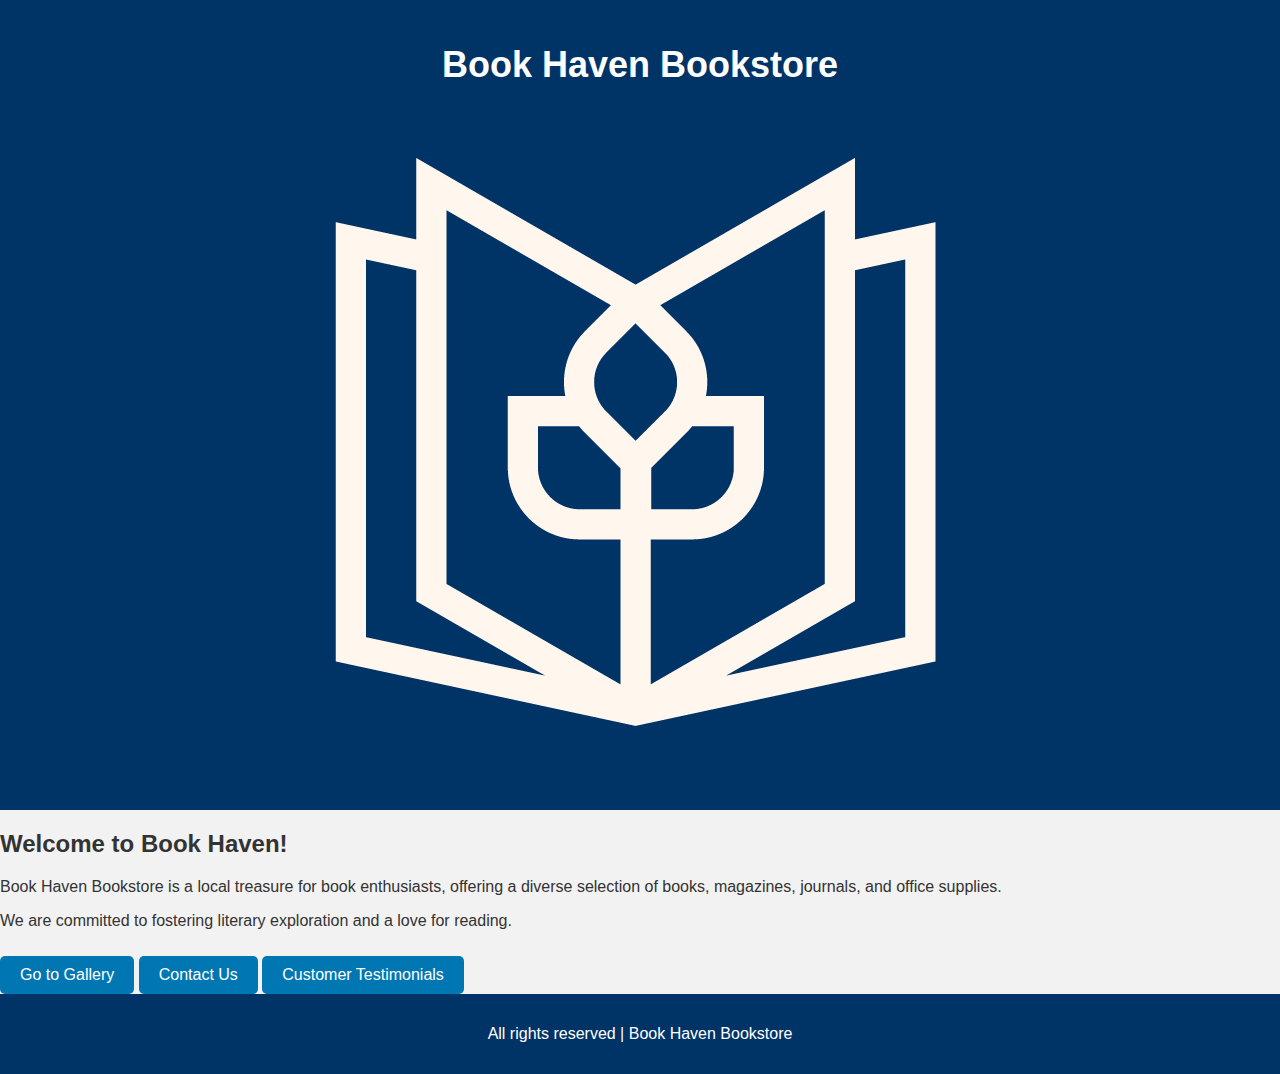
==== book haven book store/index.html @ c3c35e2e "push" ====
<!DOCTYPE html>
<html lang="en">
<head>
  <meta charset="UTF-8">
  <meta name="viewport" content="width=device-width, initial-scale=1.0">
  <title>Book Haven Bookstore</title>
  <link rel="stylesheet" href="styles.css"> <!-- Link to external CSS file -->
</head>
<body>
  <header>
    <h1>Book Haven Bookstore</h1>
    <img src="bookhaven-logo.png" alt="Book Haven Logo" />
  </header>

  <section>
    <h2>Welcome to Book Haven!</h2>
    <p>Book Haven Bookstore is a local treasure for book enthusiasts, offering a diverse selection of books, magazines, journals, and office supplies.</p>
    <p>We are committed to fostering literary exploration and a love for reading.</p>

    <!-- Navigation Buttons -->
    <a href="gallery.html" class="btn">Go to Gallery</a>
    <a href="about-contact.html" class="btn">Contact Us</a>
    <a href="testimonials.html" class="btn">Customer Testimonials</a>
  </section>

  <footer>
    <p>All rights reserved | Book Haven Bookstore</p>
  </footer>
</body>
</html>
---- book haven book store/styles.css ----
/* Global Styling */
body {
    font-family: 'Helvetica Neue', sans-serif;  /* Typography Option 3 */
    background-color: #F2F2F2;  /* Color Palette 1 Background */
    color: #333333;  /* Font Color 3 - Grey */
    margin: 0;
    padding: 0;
  }
  
  /* Header Styling */
  header {
    background-color: #003366;  /* Color Palette 1 - Dark Blue */
    padding: 20px;
    color: white;
    text-align: center;
  }
  
  header h1 {
    font-size: 36px;
  }
  
  /* Footer Styling */
  footer {
    background-color: #003366;  /* Color Palette 1 - Dark Blue */
    padding: 15px;
    color: white;
    text-align: center;
  }
  
  /* Button Styling */
  .btn {
    background-color: #0077B3;  /* Color Palette 1 - Blue */
    color: white;
    padding: 10px 20px;
    text-align: center;
    text-decoration: none;
    display: inline-block;
    font-size: 16px;
    border: none;
    cursor: pointer;
    border-radius: 5px;
    margin-top: 10px;
  }
  
  .btn:hover {
    background-color: #005D8E;  /* Hover effect */
  }
  
  /* Product Gallery Styling */
  .gallery {
    display: grid;
    grid-template-columns: repeat(3, 1fr);
    gap: 20px;
    padding: 20px;
  }
  
  .product img {
    width: 100%;
    height: auto;
  }
  
  .product button {
    padding: 10px;
    background-color: #4CAF50;
    color: white;
    border: none;
    cursor: pointer;
  }
  
  /* Contact Form Styling */
  form {
    background-color: white;
    padding: 20px;
    border-radius: 8px;
  }
  
  label {
    display: block;
    margin-bottom: 8px;
  }
  
  input, textarea {
    width: 100%;
    padding: 12px;
    margin: 10px 0;
    border: 1px solid #ccc;
    border-radius: 5px;
  }
  
  button[type="submit"] {
    background-color: #4CAF50;
    color: white;
    padding: 10px 20px;
    border: none;
    cursor: pointer;
    border-radius: 5px;
  }
  
  /* Testimonials Section Styling */
  .testimonials {
    margin: 20px;
  }
  
  .testimonial {
    background-color: #ffffff;
    padding: 15px;
    border-radius: 5px;
    margin-bottom: 10px;
  }
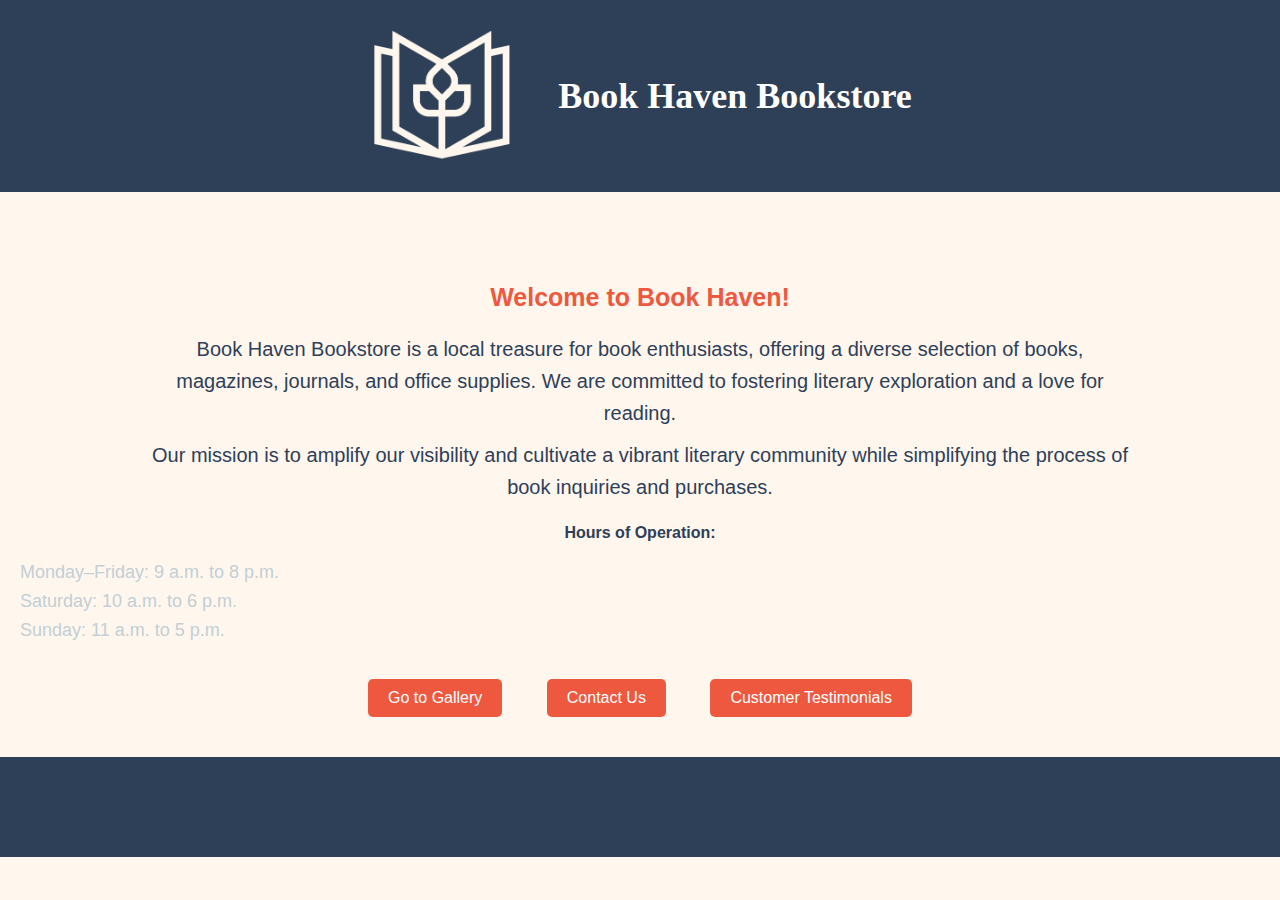
==== commit 5b762cf4: "push" ====
--- a/book haven book store/index.html
+++ b/book haven book store/index.html
@@ -5,17 +5,137 @@
   <meta name="viewport" content="width=device-width, initial-scale=1.0">
   <title>Book Haven Bookstore</title>
   <link rel="stylesheet" href="styles.css"> <!-- Link to external CSS file -->
+  <style>
+    /* Global Styles */
+    body {
+      font-family: 'Arial', sans-serif; 
+      background-color: #FFF7EE; 
+      color: #C1CFD6; 
+      margin: 0;
+      padding: 0;
+    }
+
+    /* Header */
+    header {
+      display: flex;
+      justify-content: center;
+      align-items: center;
+      background-color: #2E4057;
+      padding: 20px;
+      color: white;
+    }
+
+    header h1 {
+      font-family: 'Georgia', serif;
+      font-size: 36px;
+      margin-left: 20px;
+    }
+
+    header img {
+      width: 150px;  /* Make the logo smaller */
+      height: auto;
+      margin-right: 20px;
+    }
+
+    /* Main Section */
+    section {
+      text-align: center;
+      margin-top: 50px;
+      padding: 20px;
+    }
+
+    section h2 {
+      font-family: 'Arial', sans-serif; 
+      font-size: 25px;
+      font-weight: bold;
+      color: #EE583F; 
+    }
+
+    section p {
+      font-family: 'Comic Sans MS', cursive, sans-serif; 
+      font-size: 20px;
+      line-height: 1.6;
+      color: #2E4057;
+      margin: 10px auto;
+      width: 80%;
+    }
+
+    section ul {
+      list-style-type: none;
+      padding: 0;
+      text-align: left;
+      font-size: 18px;
+    }
+
+    section ul li {
+      margin-bottom: 8px;
+    }
+
+    /* Button Styles */
+    .btn {
+      background-color: #EE583F;
+      color: white;
+      padding: 10px 20px;
+      text-align: center;
+      text-decoration: none;
+      font-size: 16px;
+      border: none;
+      border-radius: 5px;
+      margin: 20px;
+      display: inline-block;
+    }
+
+    .btn:hover {
+      background-color: #C7865E;
+    }
+
+    /* Footer */
+    footer {
+      background-color: #2E4057;
+      padding: 15px;
+      color: white;
+      text-align: center;
+    }
+
+    /* Responsive Design */
+    @media (max-width: 768px) {
+      header {
+        flex-direction: column;
+        text-align: center;
+      }
+
+      header img {
+        width: 100px;  /* Smaller logo for mobile */
+      }
+
+      header h1 {
+        margin-left: 0;
+        margin-top: 10px;
+      }
+
+      section p {
+        font-size: 18px;
+      }
+    }
+  </style>
 </head>
 <body>
   <header>
+    <img src="bookhaven-logo.png" alt="Book Haven Logo" />
     <h1>Book Haven Bookstore</h1>
-    <img src="bookhaven-logo.png" alt="Book Haven Logo" />
   </header>
 
   <section>
     <h2>Welcome to Book Haven!</h2>
-    <p>Book Haven Bookstore is a local treasure for book enthusiasts, offering a diverse selection of books, magazines, journals, and office supplies.</p>
-    <p>We are committed to fostering literary exploration and a love for reading.</p>
+    <p>Book Haven Bookstore is a local treasure for book enthusiasts, offering a diverse selection of books, magazines, journals, and office supplies. We are committed to fostering literary exploration and a love for reading.</p>
+    <p>Our mission is to amplify our visibility and cultivate a vibrant literary community while simplifying the process of book inquiries and purchases.</p>
+
+    <h3><strong>Hours of Operation:</strong></h3>
+    <ul>
+      <li>Monday–Friday: 9 a.m. to 8 p.m.</li>
+      <li>Saturday: 10 a.m. to 6 p.m.</li>
+      <li>Sunday: 11 a.m. to 5 p.m.</li>
+    </ul>
 
     <!-- Navigation Buttons -->
     <a href="gallery.html" class="btn">Go to Gallery</a>
--- a/book haven book store/styles.css
+++ b/book haven book store/styles.css
@@ -1,110 +1,134 @@
 /* Global Styling */
 body {
-    font-family: 'Helvetica Neue', sans-serif;  /* Typography Option 3 */
-    background-color: #F2F2F2;  /* Color Palette 1 Background */
-    color: #333333;  /* Font Color 3 - Grey */
-    margin: 0;
-    padding: 0;
-  }
-  
-  /* Header Styling */
-  header {
-    background-color: #003366;  /* Color Palette 1 - Dark Blue */
-    padding: 20px;
-    color: white;
-    text-align: center;
-  }
-  
-  header h1 {
-    font-size: 36px;
-  }
-  
-  /* Footer Styling */
-  footer {
-    background-color: #003366;  /* Color Palette 1 - Dark Blue */
-    padding: 15px;
-    color: white;
-    text-align: center;
-  }
-  
-  /* Button Styling */
-  .btn {
-    background-color: #0077B3;  /* Color Palette 1 - Blue */
-    color: white;
-    padding: 10px 20px;
-    text-align: center;
-    text-decoration: none;
-    display: inline-block;
-    font-size: 16px;
-    border: none;
-    cursor: pointer;
-    border-radius: 5px;
-    margin-top: 10px;
-  }
-  
-  .btn:hover {
-    background-color: #005D8E;  /* Hover effect */
-  }
-  
-  /* Product Gallery Styling */
-  .gallery {
-    display: grid;
-    grid-template-columns: repeat(3, 1fr);
-    gap: 20px;
-    padding: 20px;
-  }
-  
-  .product img {
-    width: 100%;
-    height: auto;
-  }
-  
-  .product button {
-    padding: 10px;
-    background-color: #4CAF50;
-    color: white;
-    border: none;
-    cursor: pointer;
-  }
-  
-  /* Contact Form Styling */
-  form {
-    background-color: white;
-    padding: 20px;
-    border-radius: 8px;
-  }
-  
-  label {
-    display: block;
-    margin-bottom: 8px;
-  }
-  
-  input, textarea {
-    width: 100%;
-    padding: 12px;
-    margin: 10px 0;
-    border: 1px solid #ccc;
-    border-radius: 5px;
-  }
-  
-  button[type="submit"] {
-    background-color: #4CAF50;
-    color: white;
-    padding: 10px 20px;
-    border: none;
-    cursor: pointer;
-    border-radius: 5px;
-  }
-  
-  /* Testimonials Section Styling */
-  .testimonials {
-    margin: 20px;
-  }
-  
-  .testimonial {
-    background-color: #ffffff;
-    padding: 15px;
-    border-radius: 5px;
-    margin-bottom: 10px;
-  }
-  +  font-family: 'Arial', sans-serif;  /* Default body font */
+  background-color: #FFF7EE;  /* Color Palette Background */
+  color: #C1CFD6;  /* Font Color */
+  margin: 0;
+  padding: 0;
+}
+
+/* Header Styling */
+header {
+  background-color: #2E4057;  /* Color Palette - Dark Blue */
+  padding: 20px;
+  color: white;
+  text-align: center;
+}
+
+/* Typography - Title */
+h1 {
+  font-family: 'Georgia', serif; /* Title Large */
+  font-size: 30px;
+  font-weight: bold;
+  color: white;
+}
+
+h2 {
+  font-family: 'Arial', sans-serif; /* Subtitle */
+  font-size: 15px;
+  font-weight: bold;
+  color: #EE583F; /* Color from the palette */
+}
+
+/* Button Styling */
+.btn {
+  background-color: #EE583F;  /* Color Palette - Bright Orange */
+  color: white;
+  padding: 10px 20px;
+  text-align: center;
+  text-decoration: none;
+  display: inline-block;
+  font-size: 16px;
+  border: none;
+  cursor: pointer;
+  margin-top: 10px;
+  border-radius: 5px;
+}
+
+.btn:hover {
+  background-color: #C7865E; /* Darker Orange from Palette */
+}
+
+/* Typography - Body Text */
+p {
+  font-family: 'Comic Sans MS', cursive, sans-serif;  /* Body large */
+  font-size: 20px;
+  line-height: 1.5;
+  color: #2E4057; /* Dark blue color for body */
+}
+
+strong {
+  font-family: 'Arial', sans-serif;  /* Body Strong */
+  font-size: 16px;
+  font-weight: bold;
+  color: #2E4057;
+}
+
+/* Captions */
+caption {
+  font-family: 'Calibri', sans-serif; /* Captions */
+  font-size: 11px;
+  color: #2E4057;
+}
+
+/* Footer Styling */
+footer {
+  background-color: #2E4057;  /* Color Palette - Dark Blue */
+  padding: 10px;
+  color: white;
+  text-align: center;
+}
+
+/* Gallery Page Styling */
+.gallery {
+  display: grid;
+  grid-template-columns: repeat(3, 1fr);
+  gap: 20px;
+  padding: 20px;
+}
+
+.product img {
+  width: 100%;
+  height: auto;
+}
+
+/* Form and Input Styling */
+form {
+  background-color: white;
+  padding: 20px;
+  border-radius: 8px;
+}
+
+label {
+  display: block;
+  margin-bottom: 8px;
+}
+
+input, textarea {
+  width: 100%;
+  padding: 12px;
+  margin: 10px 0;
+  border: 1px solid #ccc;
+  border-radius: 5px;
+}
+
+button[type="submit"] {
+  background-color: #4CAF50;
+  color: white;
+  padding: 10px 20px;
+  border: none;
+  cursor: pointer;
+  border-radius: 5px;
+}
+
+/* Testimonials Section Styling */
+.testimonials {
+  margin: 20px;
+}
+
+.testimonial {
+  background-color: #ffffff;
+  padding: 15px;
+  border-radius: 5px;
+  margin-bottom: 10px;
+}
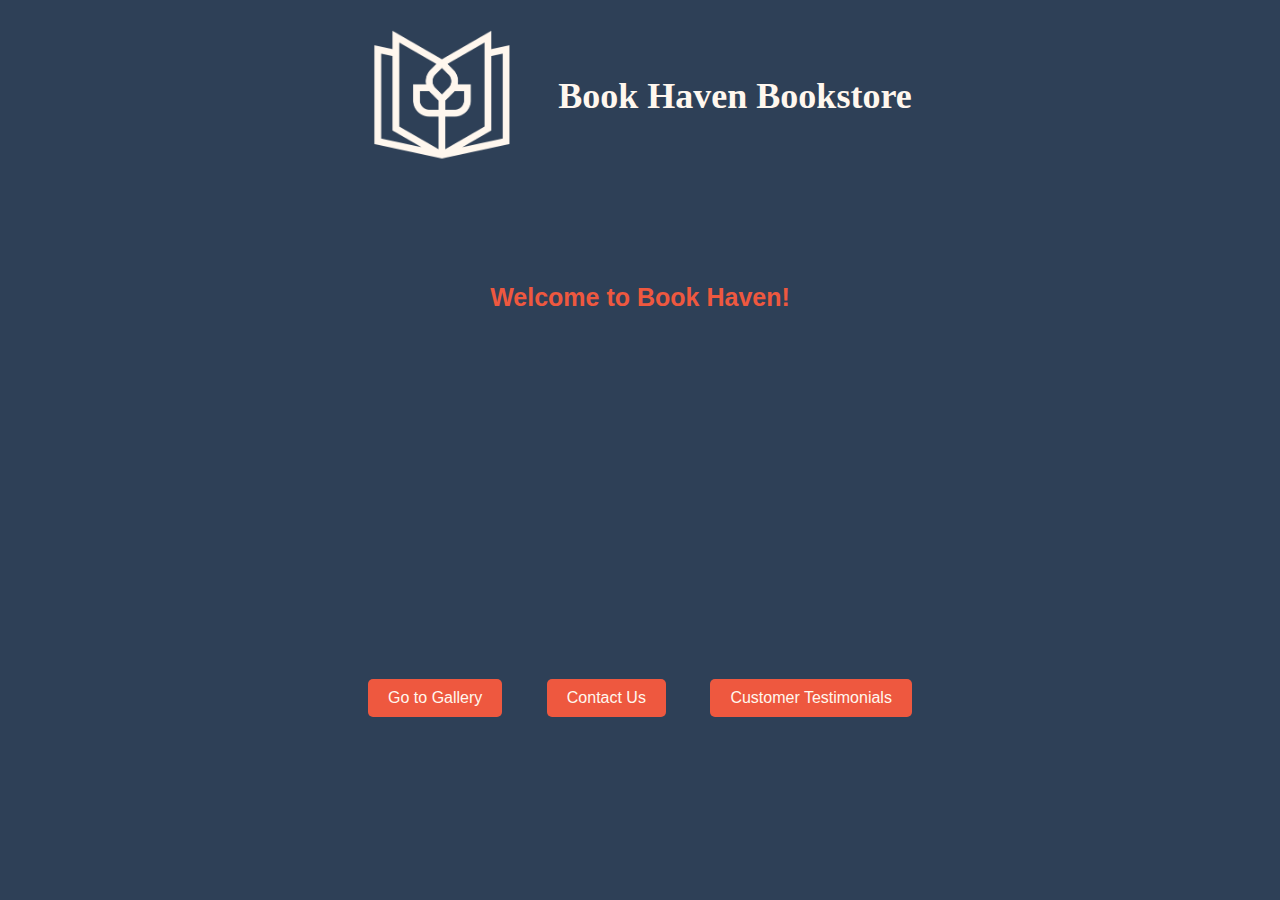
==== commit cb4d52db: "Push" ====
--- a/book haven book store/index.html
+++ b/book haven book store/index.html
@@ -9,8 +9,8 @@
     /* Global Styles */
     body {
       font-family: 'Arial', sans-serif; 
-      background-color: #FFF7EE; 
-      color: #C1CFD6; 
+      background-color: #2E4057; 
+      color: #2E4057; 
       margin: 0;
       padding: 0;
     }
@@ -22,7 +22,7 @@
       align-items: center;
       background-color: #2E4057;
       padding: 20px;
-      color: white;
+      color: 2E4057;
     }
 
     header h1 {
@@ -74,7 +74,7 @@
     /* Button Styles */
     .btn {
       background-color: #EE583F;
-      color: white;
+      color: 2E4057;
       padding: 10px 20px;
       text-align: center;
       text-decoration: none;
@@ -93,7 +93,7 @@
     footer {
       background-color: #2E4057;
       padding: 15px;
-      color: white;
+      color: 2E4057;
       text-align: center;
     }
 
--- a/book haven book store/styles.css
+++ b/book haven book store/styles.css
@@ -1,43 +1,77 @@
 /* Global Styling */
 body {
   font-family: 'Arial', sans-serif;  /* Default body font */
-  background-color: #FFF7EE;  /* Color Palette Background */
-  color: #C1CFD6;  /* Font Color */
+  background-color: #2E4057;  /* Background color: Light cream */
+  color: #C1CFD6;  /* Font Color: Greyish for main text (from color palette) */
   margin: 0;
   padding: 0;
 }
 
 /* Header Styling */
 header {
-  background-color: #2E4057;  /* Color Palette - Dark Blue */
+  display: flex;
+  justify-content: center;
+  align-items: center;
+  background-color: #2E4057;  /* Header background: Dark blue */
   padding: 20px;
-  color: white;
-  text-align: center;
+  color: #FFF7EE;
 }
 
-/* Typography - Title */
-h1 {
-  font-family: 'Georgia', serif; /* Title Large */
+header h1 {
+  font-family: 'Georgia', serif;  /* Main title font */
   font-size: 30px;
   font-weight: bold;
-  color: white;
+  margin-left: 20px;
+  color: #FFF7EE;  /* Title color: white for contrast */
 }
 
-h2 {
-  font-family: 'Arial', sans-serif; /* Subtitle */
-  font-size: 15px;
+header img {
+  width: 120px;  /* Make the logo smaller */
+  height: auto;
+  margin-right: 20px;
+}
+
+/* Main Section */
+section {
+  text-align: center;
+  margin-top: 50px;
+  padding: 20px;
+}
+
+section h2 {
+  font-family: 'Arial', sans-serif;  /* Subtitle font */
+  font-size: 25px;
   font-weight: bold;
-  color: #EE583F; /* Color from the palette */
+  color: #EE583F;  /* Subtitle color: Bright orange */
+}
+
+section p {
+  font-family: 'Comic Sans MS', cursive, sans-serif;  /* Body large font */
+  font-size: 20px;
+  line-height: 1.6;
+  color: #2E4057;  /* Body text color: Dark blue */
+  margin: 10px auto;
+  width: 80%;
+}
+
+section ul {
+  list-style-type: none;
+  padding: 0;
+  text-align: left;
+  font-size: 18px;
+}
+
+section ul li {
+  margin-bottom: 8px;
 }
 
 /* Button Styling */
 .btn {
-  background-color: #EE583F;  /* Color Palette - Bright Orange */
-  color: white;
+  background-color: #EE583F;  /* Button background: Bright orange */
+  color: #FFF7EE;
   padding: 10px 20px;
   text-align: center;
   text-decoration: none;
-  display: inline-block;
   font-size: 16px;
   border: none;
   cursor: pointer;
@@ -46,55 +80,20 @@
 }
 
 .btn:hover {
-  background-color: #C7865E; /* Darker Orange from Palette */
-}
-
-/* Typography - Body Text */
-p {
-  font-family: 'Comic Sans MS', cursive, sans-serif;  /* Body large */
-  font-size: 20px;
-  line-height: 1.5;
-  color: #2E4057; /* Dark blue color for body */
-}
-
-strong {
-  font-family: 'Arial', sans-serif;  /* Body Strong */
-  font-size: 16px;
-  font-weight: bold;
-  color: #2E4057;
-}
-
-/* Captions */
-caption {
-  font-family: 'Calibri', sans-serif; /* Captions */
-  font-size: 11px;
-  color: #2E4057;
+  background-color: #C7865E;  /* Button hover: Dark orange */
 }
 
 /* Footer Styling */
 footer {
-  background-color: #2E4057;  /* Color Palette - Dark Blue */
-  padding: 10px;
-  color: white;
+  background-color: #2E4057;  /* Footer background: Dark blue */
+  padding: 15px;
+  color: 2E4057;
   text-align: center;
-}
-
-/* Gallery Page Styling */
-.gallery {
-  display: grid;
-  grid-template-columns: repeat(3, 1fr);
-  gap: 20px;
-  padding: 20px;
-}
-
-.product img {
-  width: 100%;
-  height: auto;
 }
 
 /* Form and Input Styling */
 form {
-  background-color: white;
+  background-color: 2E4057;
   padding: 20px;
   border-radius: 8px;
 }
@@ -113,7 +112,7 @@
 }
 
 button[type="submit"] {
-  background-color: #4CAF50;
+  background-color: #4CA50;
   color: white;
   padding: 10px 20px;
   border: none;
@@ -127,7 +126,7 @@
 }
 
 .testimonial {
-  background-color: #ffffff;
+  background-color: #FFF7EE;
   padding: 15px;
   border-radius: 5px;
   margin-bottom: 10px;
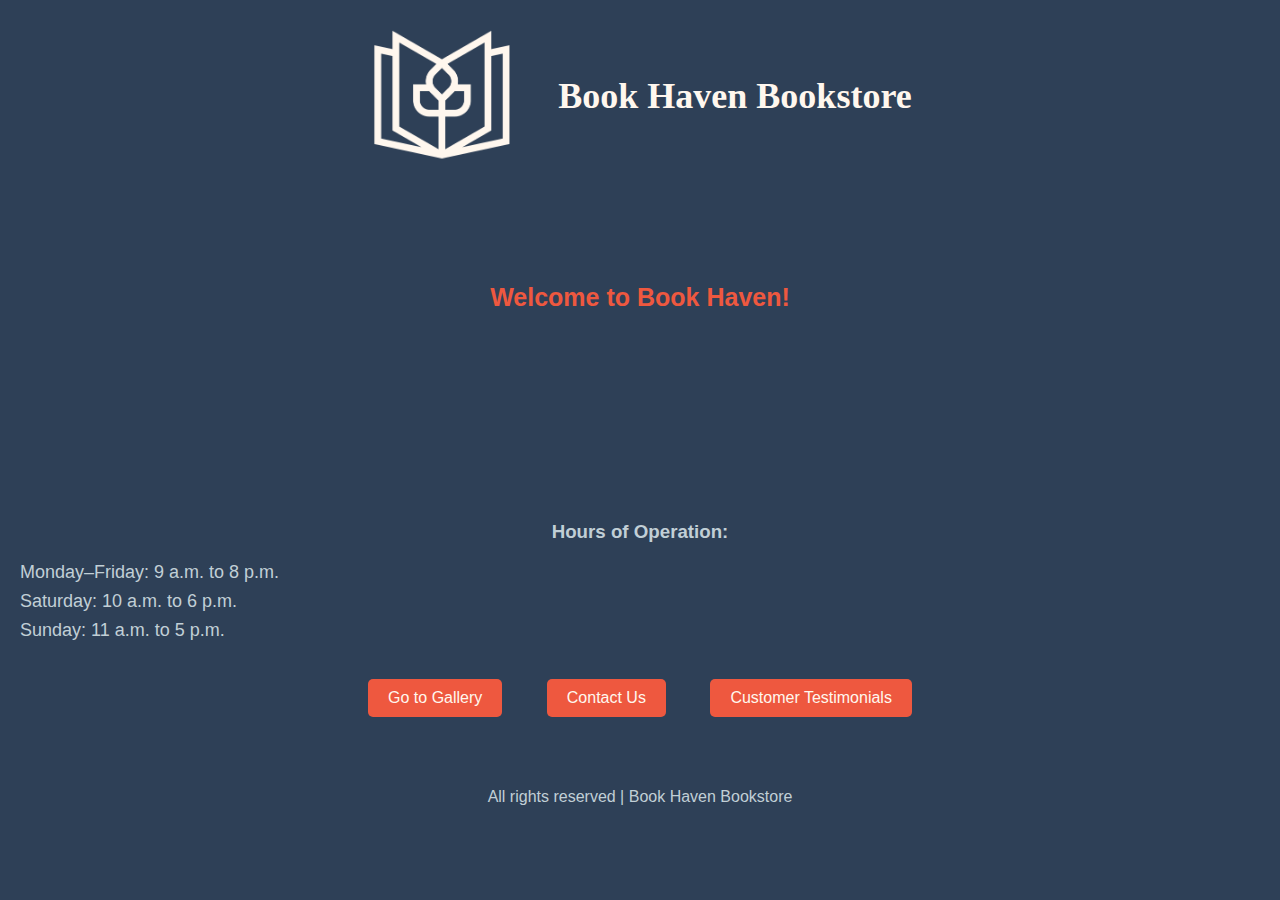
==== commit 7a76adaa: "p[suh" ====
--- a/book haven book store/index.html
+++ b/book haven book store/index.html
@@ -10,7 +10,7 @@
     body {
       font-family: 'Arial', sans-serif; 
       background-color: #2E4057; 
-      color: #2E4057; 
+      color: #C1CFD6; 
       margin: 0;
       padding: 0;
     }
@@ -22,7 +22,7 @@
       align-items: center;
       background-color: #2E4057;
       padding: 20px;
-      color: 2E4057;
+      color: #C1CFD6;
     }
 
     header h1 {
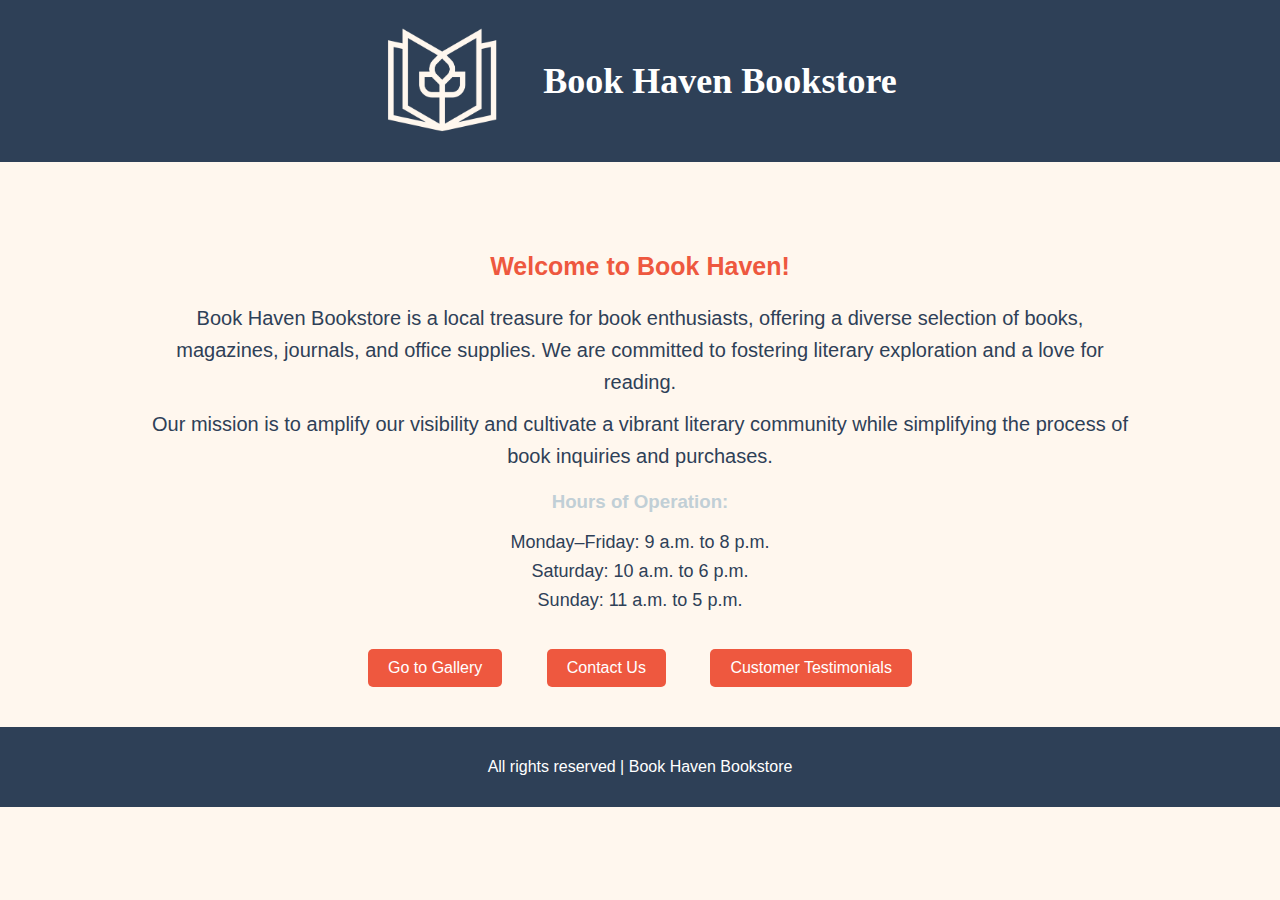
==== commit 3cb68eb4: "push" ====
--- a/book haven book store/index.html
+++ b/book haven book store/index.html
@@ -8,31 +8,32 @@
   <style>
     /* Global Styles */
     body {
-      font-family: 'Arial', sans-serif; 
-      background-color: #2E4057; 
-      color: #C1CFD6; 
+      font-family: 'Arial', sans-serif;
+      background-color: #FFF7EE; /* Light cream */
+      color: #C1CFD6; /* Greyish for text */
       margin: 0;
       padding: 0;
     }
 
-    /* Header */
+    /* Header Styling */
     header {
       display: flex;
       justify-content: center;
       align-items: center;
-      background-color: #2E4057;
+      background-color: #2E4057; /* Dark blue */
       padding: 20px;
-      color: #C1CFD6;
+      color: white;
     }
 
     header h1 {
       font-family: 'Georgia', serif;
       font-size: 36px;
       margin-left: 20px;
+      color: white;
     }
 
     header img {
-      width: 150px;  /* Make the logo smaller */
+      width: 120px; /* Smaller logo */
       height: auto;
       margin-right: 20px;
     }
@@ -45,17 +46,17 @@
     }
 
     section h2 {
-      font-family: 'Arial', sans-serif; 
+      font-family: 'Arial', sans-serif;
       font-size: 25px;
       font-weight: bold;
-      color: #EE583F; 
+      color: #EE583F; /* Bright orange */
     }
 
     section p {
-      font-family: 'Comic Sans MS', cursive, sans-serif; 
+      font-family: 'Comic Sans MS', cursive, sans-serif;
       font-size: 20px;
       line-height: 1.6;
-      color: #2E4057;
+      color: #2E4057; /* Dark blue */
       margin: 10px auto;
       width: 80%;
     }
@@ -63,8 +64,9 @@
     section ul {
       list-style-type: none;
       padding: 0;
-      text-align: left;
+      text-align: center; /* Center the list items */
       font-size: 18px;
+      color: #2E4057; /* Dark blue for visibility */
     }
 
     section ul li {
@@ -73,8 +75,8 @@
 
     /* Button Styles */
     .btn {
-      background-color: #EE583F;
-      color: 2E4057;
+      background-color: #EE583F; /* Button color: Bright orange */
+      color: white;
       padding: 10px 20px;
       text-align: center;
       text-decoration: none;
@@ -86,14 +88,14 @@
     }
 
     .btn:hover {
-      background-color: #C7865E;
+      background-color: #C7865E; /* Button hover: Dark orange */
     }
 
-    /* Footer */
+    /* Footer Styling */
     footer {
-      background-color: #2E4057;
+      background-color: #2E4057; /* Footer background: Dark blue */
       padding: 15px;
-      color: 2E4057;
+      color: white;
       text-align: center;
     }
 
@@ -105,7 +107,7 @@
       }
 
       header img {
-        width: 100px;  /* Smaller logo for mobile */
+        width: 100px; /* Smaller logo for mobile */
       }
 
       header h1 {
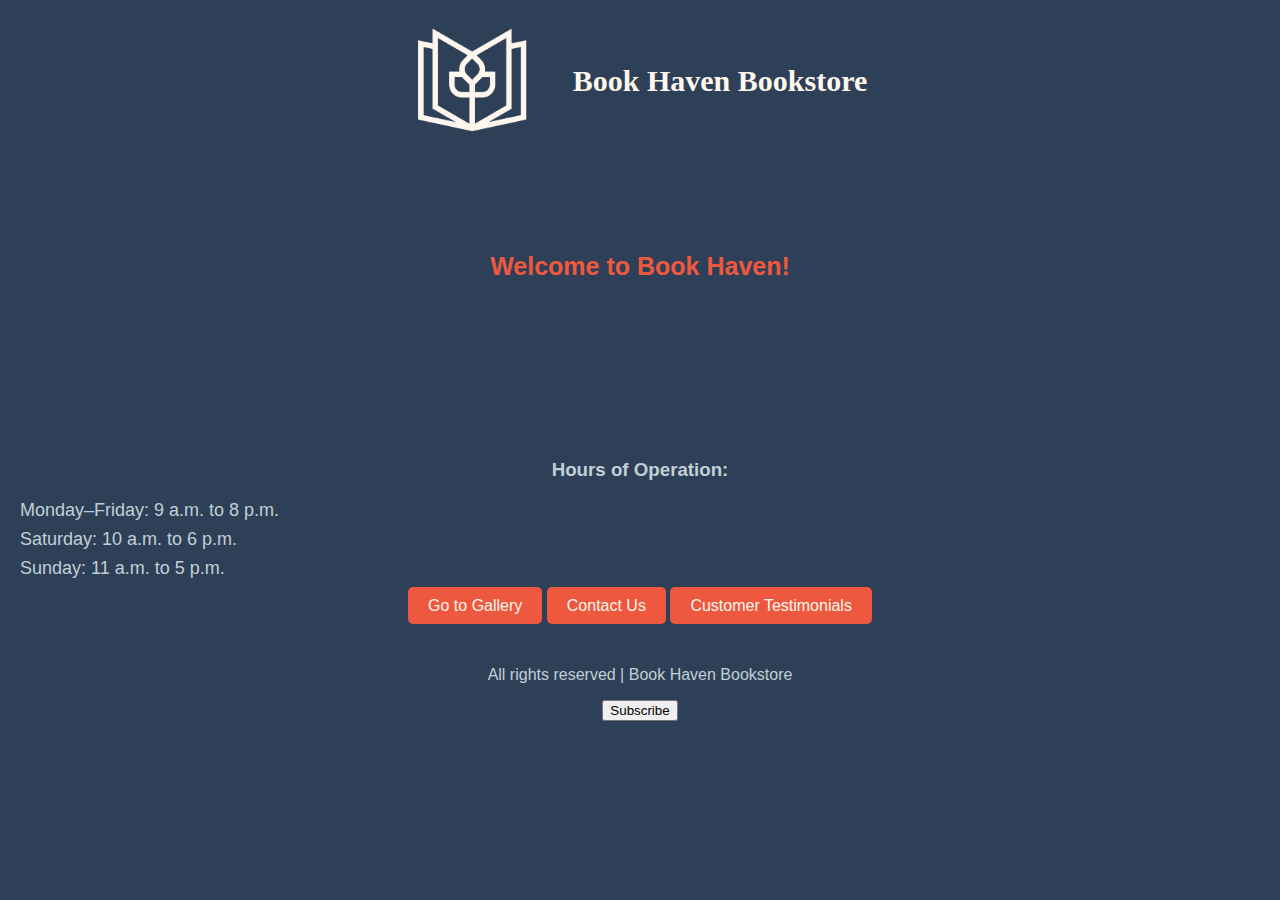
==== commit b7fb890f: "Push" ====
--- a/book haven book store/index.html
+++ b/book haven book store/index.html
@@ -4,122 +4,7 @@
   <meta charset="UTF-8">
   <meta name="viewport" content="width=device-width, initial-scale=1.0">
   <title>Book Haven Bookstore</title>
-  <link rel="stylesheet" href="styles.css"> <!-- Link to external CSS file -->
-  <style>
-    /* Global Styles */
-    body {
-      font-family: 'Arial', sans-serif;
-      background-color: #FFF7EE; /* Light cream */
-      color: #C1CFD6; /* Greyish for text */
-      margin: 0;
-      padding: 0;
-    }
-
-    /* Header Styling */
-    header {
-      display: flex;
-      justify-content: center;
-      align-items: center;
-      background-color: #2E4057; /* Dark blue */
-      padding: 20px;
-      color: white;
-    }
-
-    header h1 {
-      font-family: 'Georgia', serif;
-      font-size: 36px;
-      margin-left: 20px;
-      color: white;
-    }
-
-    header img {
-      width: 120px; /* Smaller logo */
-      height: auto;
-      margin-right: 20px;
-    }
-
-    /* Main Section */
-    section {
-      text-align: center;
-      margin-top: 50px;
-      padding: 20px;
-    }
-
-    section h2 {
-      font-family: 'Arial', sans-serif;
-      font-size: 25px;
-      font-weight: bold;
-      color: #EE583F; /* Bright orange */
-    }
-
-    section p {
-      font-family: 'Comic Sans MS', cursive, sans-serif;
-      font-size: 20px;
-      line-height: 1.6;
-      color: #2E4057; /* Dark blue */
-      margin: 10px auto;
-      width: 80%;
-    }
-
-    section ul {
-      list-style-type: none;
-      padding: 0;
-      text-align: center; /* Center the list items */
-      font-size: 18px;
-      color: #2E4057; /* Dark blue for visibility */
-    }
-
-    section ul li {
-      margin-bottom: 8px;
-    }
-
-    /* Button Styles */
-    .btn {
-      background-color: #EE583F; /* Button color: Bright orange */
-      color: white;
-      padding: 10px 20px;
-      text-align: center;
-      text-decoration: none;
-      font-size: 16px;
-      border: none;
-      border-radius: 5px;
-      margin: 20px;
-      display: inline-block;
-    }
-
-    .btn:hover {
-      background-color: #C7865E; /* Button hover: Dark orange */
-    }
-
-    /* Footer Styling */
-    footer {
-      background-color: #2E4057; /* Footer background: Dark blue */
-      padding: 15px;
-      color: white;
-      text-align: center;
-    }
-
-    /* Responsive Design */
-    @media (max-width: 768px) {
-      header {
-        flex-direction: column;
-        text-align: center;
-      }
-
-      header img {
-        width: 100px; /* Smaller logo for mobile */
-      }
-
-      header h1 {
-        margin-left: 0;
-        margin-top: 10px;
-      }
-
-      section p {
-        font-size: 18px;
-      }
-    }
-  </style>
+  <link rel="stylesheet" href="styles.css">
 </head>
 <body>
   <header>
@@ -129,7 +14,7 @@
 
   <section>
     <h2>Welcome to Book Haven!</h2>
-    <p>Book Haven Bookstore is a local treasure for book enthusiasts, offering a diverse selection of books, magazines, journals, and office supplies. We are committed to fostering literary exploration and a love for reading.</p>
+    <p>Book Haven Bookstore is a local treasure for book enthusiasts, offering a diverse selection of books, magazines, journals, and office supplies.</p>
     <p>Our mission is to amplify our visibility and cultivate a vibrant literary community while simplifying the process of book inquiries and purchases.</p>
 
     <h3><strong>Hours of Operation:</strong></h3>
@@ -145,8 +30,17 @@
     <a href="testimonials.html" class="btn">Customer Testimonials</a>
   </section>
 
+  <!-- Footer Section -->
   <footer>
     <p>All rights reserved | Book Haven Bookstore</p>
+    <button id="subscribeBtn">Subscribe</button> <!-- Subscribe Button -->
   </footer>
+
+  <script>
+    // JavaScript for Subscribe Feature
+    document.getElementById("subscribeBtn").addEventListener("click", function() {
+      alert("Thank you for subscribing");
+    });
+  </script>
 </body>
 </html>
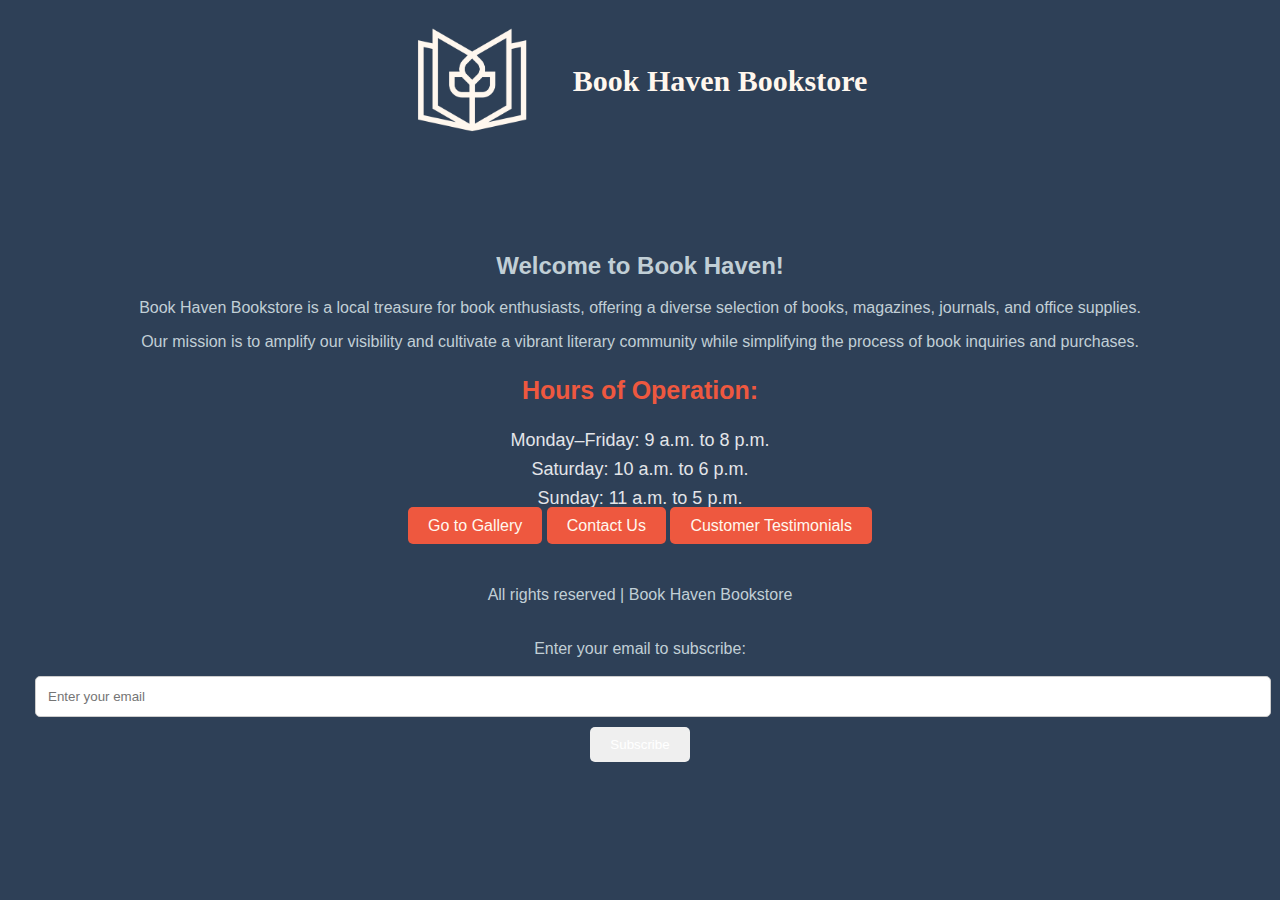
==== commit 2285bee6: "add subsribe input validation" ====
--- a/book haven book store/index.html
+++ b/book haven book store/index.html
@@ -30,16 +30,31 @@
     <a href="testimonials.html" class="btn">Customer Testimonials</a>
   </section>
 
-  <!-- Footer Section -->
+  <!-- Footer Section with Subscribe Feature -->
   <footer>
     <p>All rights reserved | Book Haven Bookstore</p>
-    <button id="subscribeBtn">Subscribe</button> <!-- Subscribe Button -->
+    <!-- Subscribe Form -->
+    <form id="subscribeForm">
+      <label for="email">Enter your email to subscribe:</label>
+      <input type="email" id="email" name="email" placeholder="Enter your email" required>
+      <button type="submit" id="subscribeBtn">Subscribe</button>
+    </form>
   </footer>
 
   <script>
-    // JavaScript for Subscribe Feature
-    document.getElementById("subscribeBtn").addEventListener("click", function() {
-      alert("Thank you for subscribing");
+    // JavaScript for Subscribe Feature with Input Validation
+    document.getElementById("subscribeForm").addEventListener("submit", function(event) {
+      event.preventDefault(); // Prevent form submission
+
+      const emailInput = document.getElementById("email").value;
+      const emailPattern = /^[a-zA-Z0-9._-]+@[a-zA-Z0-9.-]+\.[a-zA-Z]{2,6}$/; // Valid email pattern without special characters
+
+      // Check if the email input is valid
+      if (emailPattern.test(emailInput)) {
+        alert("Thank you for subscribing");
+      } else {
+        alert("Please enter a valid email address without special characters.");
+      }
     });
   </script>
 </body>
--- a/book haven book store/styles.css
+++ b/book haven book store/styles.css
@@ -38,32 +38,29 @@
   padding: 20px;
 }
 
-section h2 {
-  font-family: 'Arial', sans-serif;  /* Subtitle font */
+/* Styling for the Hours of Operation */
+section h3 {
+  font-family: 'Arial', sans-serif;
   font-size: 25px;
   font-weight: bold;
-  color: #EE583F;  /* Subtitle color: Bright orange */
-}
-
-section p {
-  font-family: 'Comic Sans MS', cursive, sans-serif;  /* Body large font */
-  font-size: 20px;
-  line-height: 1.6;
-  color: #2E4057;  /* Body text color: Dark blue */
-  margin: 10px auto;
-  width: 80%;
+  color: #EE583F; /* Bright orange for emphasis */
 }
 
 section ul {
   list-style-type: none;
   padding: 0;
-  text-align: left;
+  text-align: center; /* Center the list items */
   font-size: 18px;
+  color: #e3e5e9; /* Dark blue for visibility */
+  margin: 0 auto; /* Centers the list */
+  max-width: 500px; /* Optional: limits the width of the list */
 }
 
 section ul li {
-  margin-bottom: 8px;
+  margin-bottom: 8px; /* Space between the hours */
 }
+
+
 
 /* Button Styling */
 .btn {
@@ -112,7 +109,7 @@
 }
 
 button[type="submit"] {
-  background-color: #4CA50;
+  background-color: 2E4057;
   color: white;
   padding: 10px 20px;
   border: none;
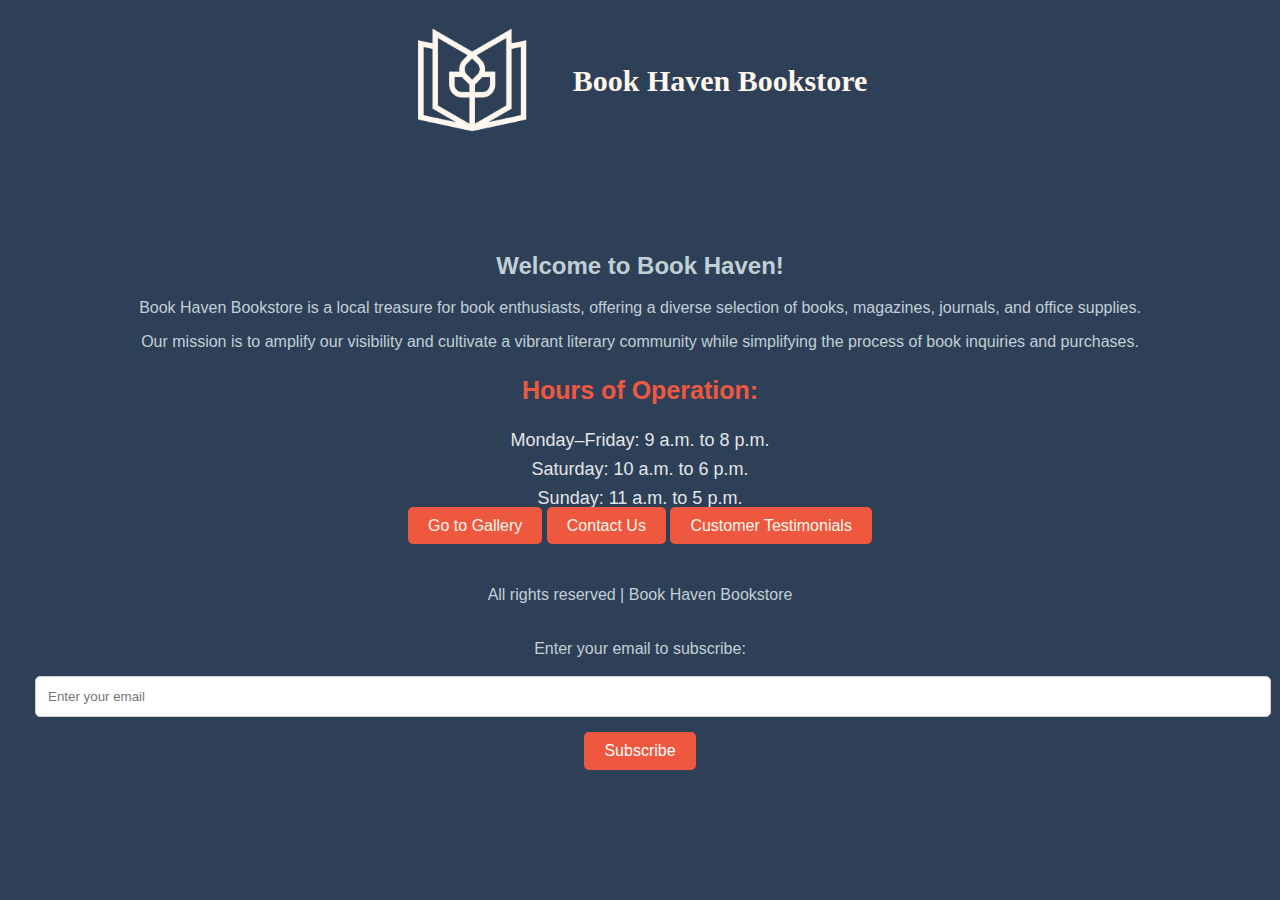
==== commit 99f80d21: "push" ====
--- a/book haven book store/index.html
+++ b/book haven book store/index.html
@@ -47,7 +47,7 @@
       event.preventDefault(); // Prevent form submission
 
       const emailInput = document.getElementById("email").value;
-      const emailPattern = /^[a-zA-Z0-9._-]+@[a-zA-Z0-9.-]+\.[a-zA-Z]{2,6}$/; // Valid email pattern without special characters
+      const emailPattern = /^[a-zA-Z0-9._-]+@[a-zA-Z0-9.-]+\.[a-zA-Z]{2,6}$/;
 
       // Check if the email input is valid
       if (emailPattern.test(emailInput)) {
--- a/book haven book store/styles.css
+++ b/book haven book store/styles.css
@@ -128,3 +128,43 @@
   border-radius: 5px;
   margin-bottom: 10px;
 }
+
+/* Button Styling */
+button {
+  padding: 10px 20px;
+  margin: 5px;
+  font-size: 16px;
+  background-color: #EE583F;
+  color: white;
+  border: none;
+  border-radius: 5px;
+  cursor: pointer;
+}
+
+button:hover {
+  background-color: #C7865E;
+}
+
+/* Cart Modal Styling */
+#cartModal {
+  display: none;  /* Hidden by default */
+  position: fixed;
+  top: 0;
+  left: 0;
+  width: 100%;
+  height: 100%;
+  background-color: rgba(0, 0, 0, 0.5);  /* Semi-transparent background */
+  color: white;
+  padding: 20px;
+  text-align: center;
+}
+
+#cartItems {
+  list-style-type: none;
+  padding: 0;
+}
+
+#cartItems li {
+  margin-bottom: 10px;
+}
+
